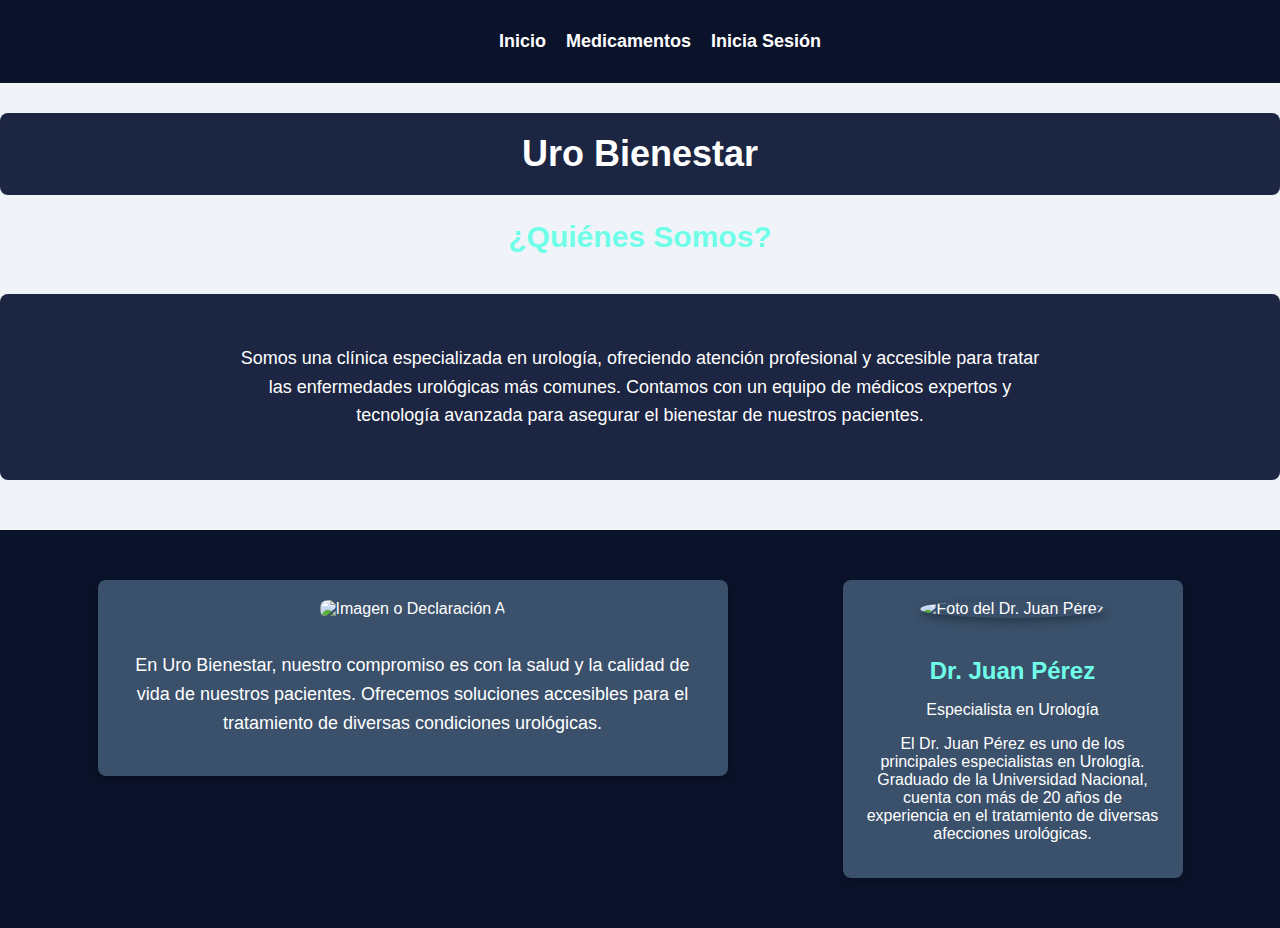
==== QuienesSomos.html @ d1cd4984 "Add files via upload" ====
<!DOCTYPE html>
<html lang="es">
<head>
    <meta charset="UTF-8">
    <meta name="viewport" content="width=device-width, initial-scale=1.0">
    <title>Quiénes Somos - Uro Bienestar</title>
    <style>
        /* Estilos generales */
        body {
            font-family: 'Arial', sans-serif;
            margin: 0;
            padding: 0;
            background-color: #f0f4f8;
            color: white;
            animation: fadeIn 1s ease-in-out;
        }

        /* Animación de fade-in */
        @keyframes fadeIn {
            from {
                opacity: 0;
            }
            to {
                opacity: 1;
            }
        }

        /* Animación de fade-in con desplazamiento */
        @keyframes fadeInUp {
            from {
                opacity: 0;
                transform: translateY(50px);
            }
            to {
                opacity: 1;
                transform: translateY(0);
            }
        }

        /* Barra de navegación */
        .navbar {
            display: flex;
            justify-content: center;
            background-color: #0B132B;
            padding: 15px;
        }

        .navbar ul {
            list-style-type: none;
            display: flex;
            gap: 20px;
        }

        .navbar a {
            color: white;
            text-decoration: none;
            font-size: 18px;
            font-weight: bold;
            transition: color 0.3s ease;
        }

        .navbar a:hover {
            color: #6FFFE9;
        }

        /* Encabezado principal */
        h1 {
            text-align: center;
            color: white;
            font-size: 36px;
            margin-top: 30px;
            background-color: #1C2541;
            padding: 20px;
            border-radius: 8px;
            animation: fadeInUp 1s ease-in-out;
        }

        h2 {
            text-align: center;
            color: #6FFFE9;
            font-size: 30px;
            margin-bottom: 40px;
            animation: fadeInUp 1.2s ease-in-out;
        }

        /* Sección de descripción */
        .about-section {
            text-align: center;
            padding: 50px 20px;
            background-color: #1C2541;
            margin-bottom: 50px;
            border-radius: 8px;
            animation: fadeInUp 1.3s ease-in-out;
        }

        .about-section p {
            font-size: 18px;
            max-width: 800px;
            margin: 0 auto;
            line-height: 1.6;
        }

        /* Sección inferior: imagen/declaración y doctor */
        .lower-section {
            display: flex;
            justify-content: space-around;
            align-items: flex-start;
            padding: 50px;
            background-color: #0B132B;
            animation: fadeInUp 1.4s ease-in-out;
        }

        /* Estilo de la imagen o declaración */
        .declaration-box {
            width: 50%;
            background-color: #3A506B;
            padding: 20px;
            border-radius: 8px;
            text-align: center;
            margin-right: 20px;
            box-shadow: 0 4px 8px rgba(0, 0, 0, 0.3);
            transition: transform 0.4s ease, box-shadow 0.4s ease;
        }

        .declaration-box:hover {
            transform: translateY(-10px);
            box-shadow: 0 8px 16px rgba(0, 0, 0, 0.3);
        }

        .declaration-box img {
            max-width: 100%;
            border-radius: 8px;
            margin-bottom: 15px;
        }

        .declaration-box p {
            font-size: 18px;
            line-height: 1.6;
            color: white;
        }

        /* Tarjeta del doctor */
        .doctor-card {
            width: 300px;
            background-color: #3A506B;
            padding: 20px;
            border-radius: 8px;
            box-shadow: 0 4px 8px rgba(0, 0, 0, 0.2);
            text-align: center;
            transition: transform 0.4s ease, box-shadow 0.4s ease;
            animation: fadeInUp 1.5s ease-in-out;
        }

        .doctor-card:hover {
            transform: translateY(-10px);
            box-shadow: 0 8px 16px rgba(0, 0, 0, 0.3);
        }

        .doctor-card img {
            width: 150px;
            height: 150px;
            border-radius: 50%;
            margin-bottom: 15px;
            box-shadow: 0 4px 8px rgba(0, 0, 0, 0.3);
        }

        .doctor-card h3 {
            font-size: 24px;
            margin-bottom: 10px;
            color: #6FFFE9;
        }

        .doctor-card p {
            font-size: 16px;
            margin-bottom: 15px;
        }

        /* Responsivo */
        @media (max-width: 768px) {
            .lower-section {
                flex-direction: column;
                align-items: center;
            }

            .declaration-box, .doctor-card {
                width: 100%;
                margin-bottom: 20px;
            }

            .declaration-box {
                margin-right: 0;
            }
        }
    </style>
</head>
<body>

    <!-- Barra de navegación -->
    <nav class="navbar">
        <ul>
                    <li><a href="index.php">Inicio</a></li>

            <li><a href="medicamentos.html">Medicamentos</a></li>
         <li><a href="IniciaSesion.html">Inicia Sesión</a></li>

        </ul>
    </nav>

    <!-- Encabezado principal -->
    <h1>Uro Bienestar</h1>
    <h2>¿Quiénes Somos?</h2>

    <!-- Sección de descripción -->
    <section class="about-section">
        <p>
            Somos una clínica especializada en urología, ofreciendo atención profesional y accesible
            para tratar las enfermedades urológicas más comunes. Contamos con un equipo de médicos expertos
            y tecnología avanzada para asegurar el bienestar de nuestros pacientes.
        </p>
    </section>

    <!-- Sección inferior: Imagen/Declaración y Doctor -->
    <section class="lower-section">
        <!-- Caja de la imagen/declaración -->
        <div class="declaration-box">
            <img src="img/doc1.jpeg" alt="Imagen o Declaración A">
            <p>
                En Uro Bienestar, nuestro compromiso es con la salud y la calidad de vida de nuestros pacientes.
                Ofrecemos soluciones accesibles para el tratamiento de diversas condiciones urológicas.
            </p>
        </div>

        <!-- Tarjeta del doctor especialista -->
        <div class="doctor-card">
            <img src="img/doc.jpeg" alt="Foto del Dr. Juan Pérez">
            <h3>Dr. Juan Pérez</h3>
            <p>Especialista en Urología</p>
            <p>
                El Dr. Juan Pérez es uno de los principales especialistas en Urología. Graduado de la Universidad Nacional,
                cuenta con más de 20 años de experiencia en el tratamiento de diversas afecciones urológicas.
            </p>
        </div>
    </section>

</body>
</html>
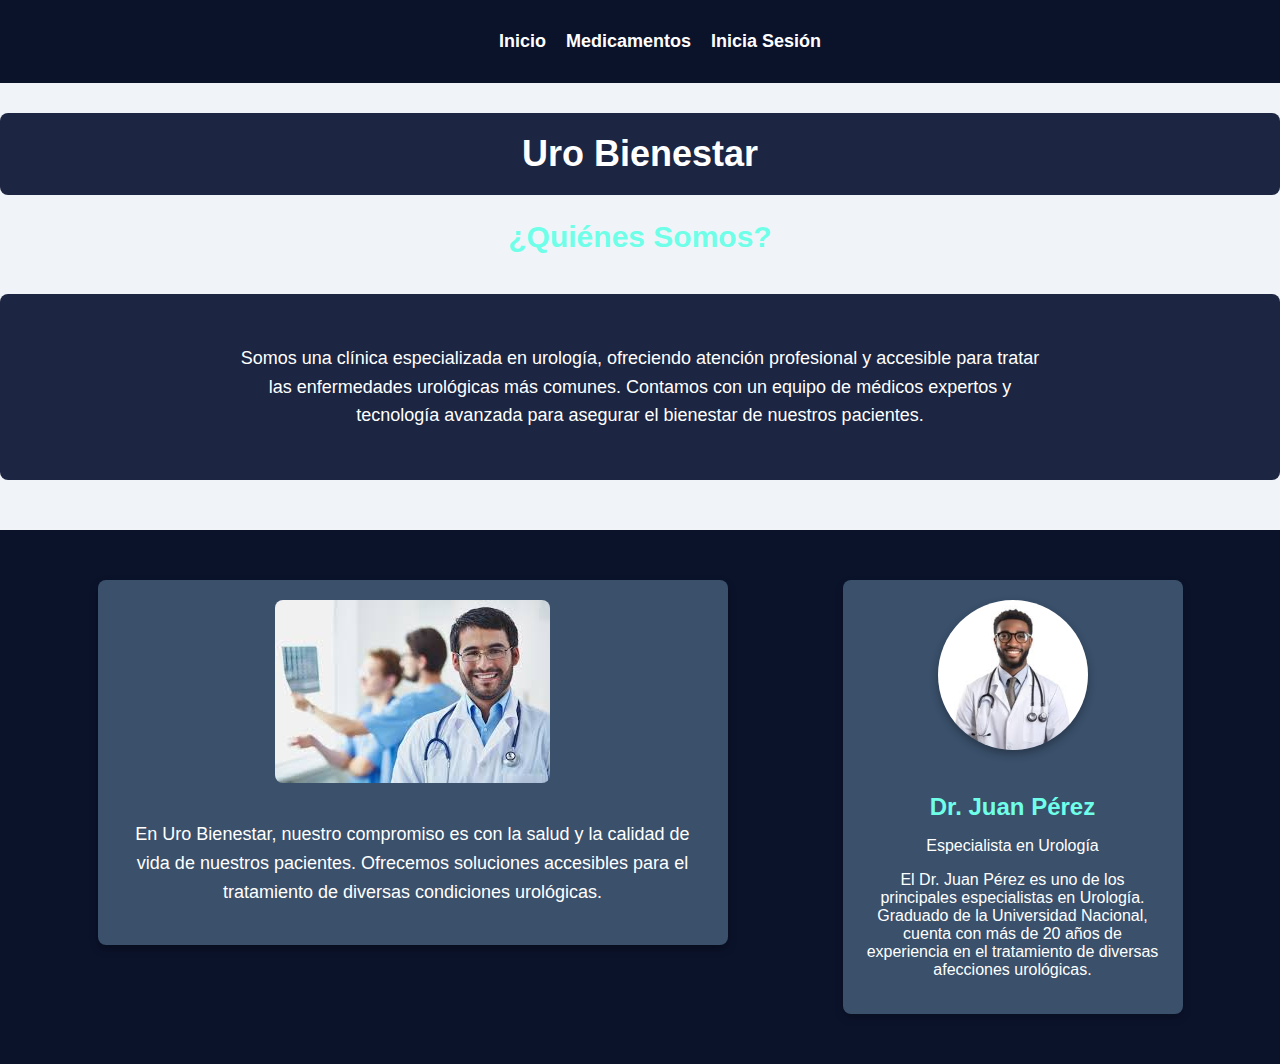
==== commit 0de593ba: "Update QuienesSomos.html" ====
--- a/QuienesSomos.html
+++ b/QuienesSomos.html
@@ -198,7 +198,7 @@
     <!-- Barra de navegación -->
     <nav class="navbar">
         <ul>
-                    <li><a href="index.php">Inicio</a></li>
+                    <li><a href="index.html">Inicio</a></li>
 
             <li><a href="medicamentos.html">Medicamentos</a></li>
          <li><a href="IniciaSesion.html">Inicia Sesión</a></li>
